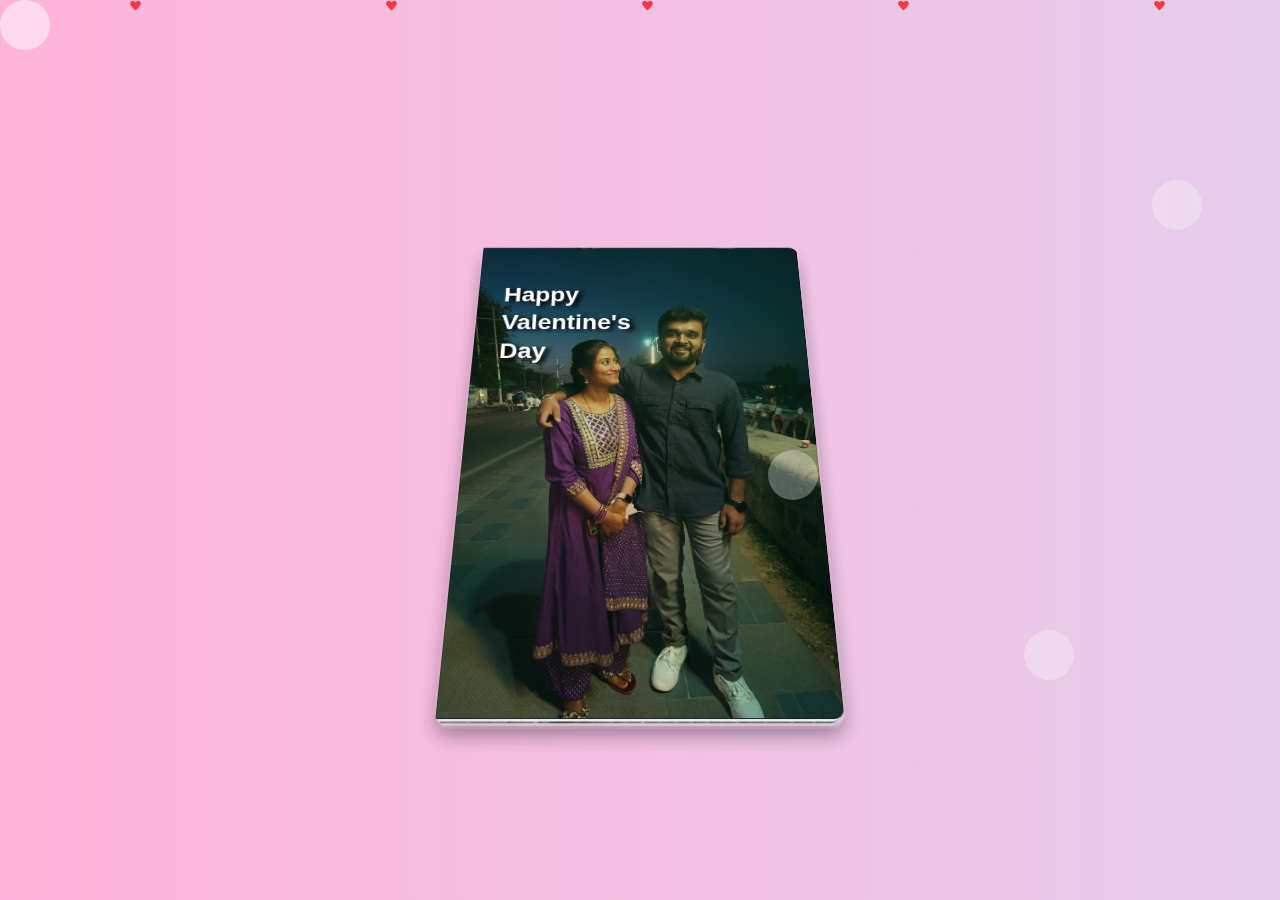
==== book.html @ fd8ffb8b "Add files via upload" ====
<!DOCTYPE html>
<html lang="en">
  <head>
    <meta charset="UTF-8" />
    <meta name="viewport" content="width=device-width, initial-scale=1.0" />
    <title>Message for Golu</title>
    <link rel="stylesheet" href="book.css" />
  </head>
  <body>
    <div class="book">
      <!-- Cover Page -->
      <div class="page">
        <div class="front cover">
          <h2
            style="
              color: rgb(255, 255, 255);
              text-shadow: 5px 2px 5px rgb(0, 0, 0);
            "
          >
            Happy<br>Valentine's<br>Day<br>
          </h2>
          <p
            style="
              color: rgb(255, 255, 255);
              text-shadow: 5px 2px 5px rgb(0, 0, 0);
            "
          >
            <br />
          </p>
        </div>
        <div class="back"><img src="./1.jpg">
        </div>

      </div>

      <!-- Page 1 -->
      <div class="page">
        <div class="front">
          <h2>From Strangers to Something Special ❤️✨</h2>
          <p>
            It’s incredible to think how, just a few days ago, I didn’t even know you...
          </p>
        </div>
        <div class="back">
          <h2>Understanding Each Other Better ❤️</h2>
          <p>As time passed, we began to learn more about each other...</p>
        </div>
      </div>

      <!-- Page 2 -->
      <div class="page">
        <div class="front"><img src="./2.jpg">
          <h2>Understanding Each Other Better ❤️</h2>
          <p>As time passed, we began to learn more about each other...</p>
        </div>
        <div class="back"><img src="./3.jpg">
        </div>
      </div>

      <!-- Page 3 -->
      <div class="page">
        <div class="front">
          <h2>Creating Beautiful Memories Together ❤️</h2>
          <p>Our connection has already created so many beautiful memories...</p>
        </div>
        <div class="back cover"><img src="./back_cover.jpg">
          <h2
            style="
              color: rgb(255, 255, 255);
              text-shadow: 5px 2px 5px rgb(0, 0, 0);
            "
          >
          </h2>
          <p
            style="
              color: rgb(255, 255, 255);
              text-shadow: 5px 2px 5px rgb(0, 0, 0);
            "
          >
            <br />
          </p>
        </div>
      </div>
    </div>
    <div class="falling-container">
      <!-- Hearts -->
      <div class="heart"></div>
      <div class="heart"></div>
      <div class="heart"></div>
      <div class="heart"></div>
      <div class="heart"></div>
      <div class="heart"></div>
      <div class="heart"></div>
      <div class="heart"></div>
      <div class="heart"></div>
      <div class="heart"></div>

      <!-- Rose Petals -->
      <div class="petal"></div>
      <div class="petal"></div>
      <div class="petal"></div>
      <div class="petal"></div>
      <div class="petal"></div>
      <div class="petal"></div>
      <div class="petal"></div>
      <div class="petal"></div>
      <div class="petal"></div>
      <div class="petal"></div>

    </div>
      <div class="orb"></div>
      <div class="orb"></div>
      <div class="orb"></div>
      <div class="orb"></div>
      <div class="orb"></div>



      <script src="book.js"></script>
  </body>
</html>
---- book.css ----
/* General Reset */
* {
  box-sizing: border-box;
}

body {
  margin: 0;
  display: flex;
  min-height: 100dvh;
  perspective: 1000px;
  font: 1em/1.4 "Poppins", sans-serif;
  overflow: hidden;
  color: hsl(180 68% 5%);
  background: linear-gradient(to right, #ffb3d9, #cce7ff, #ff99cc);
  background-size: 400% 400%;
  animation: gradientAnimation 10s ease infinite;
}

/* Gradient Background Animation */
@keyframes gradientAnimation {
  0% {
    background-position: 0% 50%;
  }
  50% {
    background-position: 100% 50%;
  }
  100% {
    background-position: 0% 50%;
  }
}

/* Sparkle Effect */
@keyframes sparkle {
  0% {
    opacity: 0.5;
  }
  50% {
    opacity: 1;
  }
  100% {
    opacity: 0.5;
  }
}

.sparkle {
  position: absolute;
  width: 10px;
  height: 10px;
  border-radius: 50%;
  background: #fff;
  animation: sparkle 1s ease-in-out infinite;
  opacity: 0;
}

.sparkle:nth-child(1) { left: 10%; top: 10%; animation-delay: 0s; }
.sparkle:nth-child(2) { left: 20%; top: 30%; animation-delay: 1s; }
.sparkle:nth-child(3) { left: 30%; top: 60%; animation-delay: 2s; }
.sparkle:nth-child(4) { left: 50%; top: 50%; animation-delay: 3s; }
.sparkle:nth-child(5) { left: 70%; top: 20%; animation-delay: 4s; }

/* Cloud Animation */
.cloud {
  position: absolute;
  background: url('https://upload.wikimedia.org/wikipedia/commons/4/4e/Cloud_Icon.svg') no-repeat center;
  background-size: contain;
  width: 150px;
  height: 80px;
  animation: moveClouds 20s linear infinite;
  z-index: 1;
  opacity: 0.5;
}

@keyframes moveClouds {
  0% {
    transform: translateX(-100%);
  }
  100% {
    transform: translateX(100%);
  }
}

.cloud:nth-child(1) {
  top: 20%;
  animation-duration: 18s;
}

.cloud:nth-child(2) {
  top: 50%;
  animation-duration: 22s;
}

.cloud:nth-child(3) {
  top: 70%;
  animation-duration: 25s;
}

/* Book Layout and Animations */
.book {
  position: relative;
  display: flex;
  margin: auto;
  width: 40cqmin;
  height: 60cqmin;
  pointer-events: none;
  transform-style: preserve-3d;
  transition: translate 1s;
  translate: calc(min(var(--c), 1) * 50%) 0%;
  rotate: 1 0 0 30deg;
}

.page {
  --thickness: 4;
  flex: none;
  display: flex;
  width: 100%;
  font-size: 2.2cqmin;
  pointer-events: all;
  user-select: none;
  transform-style: preserve-3d;
  transform-origin: left center;
  transition: transform 1s,
    rotate 1s ease-in calc((min(var(--i), var(--c)) - max(var(--i), var(--c))) * 50ms);
  translate: calc(var(--i) * -100%) 0px 0px;
  transform: translateZ(calc((var(--c) - var(--i) - 0.5) * calc(var(--thickness) * 0.23cqmin)));
  rotate: 0 1 0 calc(clamp(0, var(--c) - var(--i), 1) * -180deg);
}

.front,
.back {
  position: relative;
  flex: none;
  width: 100%;
  backface-visibility: hidden;
  overflow: hidden;
  background-color: #fff;
  translate: 0px;
}

.back {
  translate: -100% 0;
  rotate: 0 1 0 180deg;
}

.book {
  counter-reset: page -1;
}

.book a {
  color: inherit;
}

.page {
  box-shadow: 0em 0.5em 1em -0.2em #00000020;
}

.front,
.back {
  display: flex;
  flex-flow: column wrap;
  justify-content: space-between;
  padding: 2em;
  border: 1px solid #0002;
}

.front:has(img),
.back:has(img) {
  padding: 0;
}

.front img,
.back img {
  width: 100%;
  height: 100%;
  object-fit: cover;
}

.front::after,
.back::after {
  position: absolute;
  bottom: 1em;
  counter-increment: page;
  content: counter(page) ".";
  font-size: 0.8em;
}

.cover::after {
  content: "";
}

.front::after {
  right: 1em;
}

.front {
  background: linear-gradient(to left, #fdf5f9 80%, #fce7f2 100%);
  border-radius: 0.1em 0.5em 0.5em 0.1em;
}

.back::after {
  left: 1em;
}

.back {
  background-image: linear-gradient(to right, #fdf5f9 80%, #fce7f2 100%);
  border-radius: 0.5em 0.1em 0.1em 0.5em;
}

.cover {
  background: radial-gradient(
      circle farthest-corner at 80% 20%,
      hsl(150 80% 20% / 0.3) 0%,
      hsl(170 60% 10% / 0.1) 100%
    ),
    hsl(231, 32%, 29%) url("./cover.jpg") 50% / cover;
  color: hsl(0, 100%, 30%);
}

h1,
h2,
h3 {
  margin-bottom: 1px;
  color: hsl(0, 100%, 30%);
}

p {
  margin-top: 1px;
  margin-bottom: 8px;
  line-height: 1.4;
  color: hsl(0, 100%, 30%);
}

.front,
.back {
  padding: 1.5em;
  color: hsl(0, 100%, 30%);
}

.book {
  width: 40cqmin;
}

.page {
  font-size: 2cqmin;
}

p:last-child {
  margin-bottom: 0;
}

.front,
.back {
  display: flex;
  flex-direction: column;
  justify-content: flex-start;
  padding: 1.5em;
}

h2 {
  margin-bottom: 5px;
}

p {
  margin-top: 5px;
  line-height: 1.4;
}


/* Gentle Floating Clouds or Light Orbs */
@keyframes floatingOrbs {
  0% { transform: translateY(0); opacity: 0.5; }
  50% { transform: translateY(-20px); opacity: 1; }
  100% { transform: translateY(0); opacity: 0.5; }
}

.orb {
  position: absolute;
  width: 50px;
  height: 50px;
  background: rgba(255, 255, 255, 0.3);
  border-radius: 50%;
  animation: floatingOrbs 4s infinite ease-in-out;
}

.orb:nth-child(1) { left: 20%; top: 10%; animation-duration: 5s; }
.orb:nth-child(2) { left: 40%; top: 30%; animation-duration: 6s; }
.orb:nth-child(3) { left: 60%; top: 50%; animation-duration: 7s; }
.orb:nth-child(4) { left: 80%; top: 70%; animation-duration: 8s; }
.orb:nth-child(5) { left: 90%; top: 20%; animation-duration: 9s; }



/* Soft Falling Hearts Animation */
@keyframes fallingHearts {
  0% { transform: translateY(-10vh) rotate(0); opacity: 1; }
  100% { transform: translateY(100vh) rotate(360deg); opacity: 0; }
}

.heart {
  position: absolute;
  width: 15px;
  height: 15px;
  background: red;
  clip-path: polygon(50% 15%, 61% 6%, 75% 6%, 85% 15%, 85% 30%, 75% 45%, 50% 70%, 25% 45%, 15% 30%, 15% 15%, 25% 6%, 39% 6%);
  animation: fallingHearts 10s linear infinite;
  opacity: 0.7;
}

.heart:nth-child(1) { left: 10%; animation-duration: 1s; }
.heart:nth-child(2) { left: 30%; animation-duration: 2s; }
.heart:nth-child(3) { left: 50%; animation-duration: 3s; }
.heart:nth-child(4) { left: 70%; animation-duration: 4s; }
.heart:nth-child(5) { left: 90%; animation-duration: 5s; }



/* Soft Light Flickering Background */
@keyframes flickerBackground {
  0% { filter: brightness(1); }
  50% { filter: brightness(1.1); }
  100% { filter: brightness(1); }
}

body {
  animation: flickerBackground 5s infinite alternate;
}

/* Neon Border Glow for Pages */
.page {
  border: 2px solid transparent;
  border-radius: 8px;
  animation: neonGlow 2s infinite alternate;
}

.h2 {
  border: 2px solid transparent;
  border-radius: 8px;
  animation: neonGlow 2s infinite alternate;
}

@keyframes neonGlow {
  0% { box-shadow: 0 0 10px #86c3fc; }
  100% { box-shadow: 0 0 20px #86c3fc, 0 0 30px #86c3fc; }

/* Glowing & Sparkling Text */
.glow-text {
  font-size: 2rem;
  font-weight: bold;
  color: #fff;
  text-shadow: 0 0 5px #86c3fc, 0 0 10px #86c3fc, 0 0 15px #86c3fc;
  animation: sparkleText 1.5s infinite alternate;
}

@keyframes sparkleText {
  0% { text-shadow: 0 0 5px #86c3fc, 0 0 10px #86c3fc; }
  100% { text-shadow: 0 0 15px #86c3fc, 0 0 20px #86c3fc; }
}

/* Gradient Text Effect */
.gradient-text {
  background: linear-gradient(45deg, #ff9a9e, #fad0c4, #fad0c4);
  -webkit-background-clip: text;
  -webkit-text-fill-color: transparent;
  font-size: 2rem;
  font-weight: bold;
}
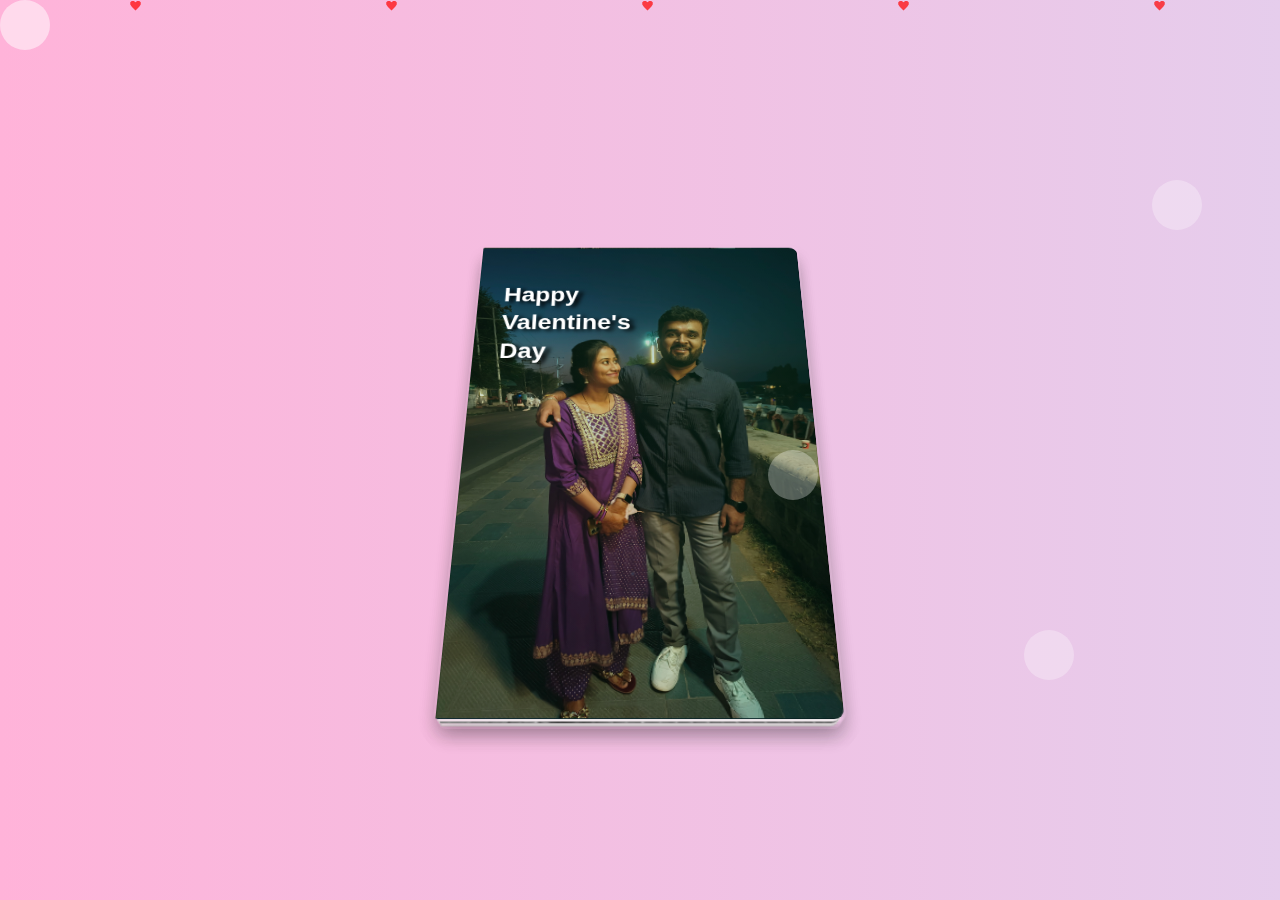
==== commit dcbbb89d: "book.html" ====
--- a/book.html
+++ b/book.html
@@ -36,14 +36,32 @@
       <!-- Page 1 -->
       <div class="page">
         <div class="front">
-          <h2>From Strangers to Something Special ❤️✨</h2>
+          <h2>Journey from Strangers to most Special person of My Life ❤️✨
+</h2>
           <p>
-            It’s incredible to think how, just a few days ago, I didn’t even know you...
+            Meeting you was a moment of fate that I’ll always be grateful for. I'm Really really grateful that bhagwanji ne hme milaya aur gussa bhi hu ke itna late kra milane me, but I'm glad ☺️.
+
+Mene kbhi socha bhi nahi tha ke mujhe bhi koi itna pyaar krne wala mil skta haii🥺,,jo mere tantrums aur mere mood swings jhel ske.
+
+It's almost 3 years when I first time cried for you, jb me bahar tha aur tune btaya tha mandir gaya tha tu aur udr kuch shadi ke related baat hui thi and then we decided that jo bhi hoga, jitna bhi time reh skte h sath rhege without any expectations, and seeeee where we areeee. Mrs 83kgs🙈🙈.
           </p>
         </div>
         <div class="back">
-          <h2>Understanding Each Other Better ❤️</h2>
-          <p>As time passed, we began to learn more about each other...</p>
+          <h2>Creating memories together ✨💖</h2>
+          <p>In these years of togetherness Day by Day we got to know each other's nature and our sweet quarrels and ek dusre ka ruthna aur manana, well har bar me hi manata hu aap toh thehre meri Maharani 🫅🏻🙈😌
+
+
+Tera yun mujhe tang krna aur mera gussa ho jaanaa aur fir ulta tera gussa honaa aur mera mananaa,,, ufff 🙈
+
+Aur Har ladai pe mera sochna ke abb toh me gaya, block kr dega tuu mujhe chor dega aur mera ronaa aur fir bhii youuu stood by me every single timeeee and proved that dialogue of your favourite movieee :
+"Log saath saath islie nahi rehte kyuki wo bhool jaate hai,
+Log saath islie rehte hai kyuki wo maaf kr dete hai"🥺🥺🥺
+
+
+I can't imagine what my life would have been without youuuu, please be with me for the Rest of my Life!!!
+
+
+I Loveeeee Youuuu soo soooo soooo Muchhhhhhh</p>
         </div>
       </div>
 
@@ -60,8 +78,23 @@
       <!-- Page 3 -->
       <div class="page">
         <div class="front">
-          <h2>Creating Beautiful Memories Together ❤️</h2>
-          <p>Our connection has already created so many beautiful memories...</p>
+          <h2>Here is your most favourite part "Taarifeeee"😌</h2>
+          <p>Youuu are the most perfect girl in the whole universe I have ever met in my whole lifeee ab jooo perfect haii uski kyaa taarif kruu me 🥺🥺
+
+You areee an all-rounder, Beauty with brains aur ab toh jese tuu bolra hai na 2 din se ke ab toh tu samajhdar ho gaya haiiii😌
+
+Mera chotuuuu sa cutuuuu saa babyyyy, the mosttt cuteeest and beautiful person you are not just fromm outside but from inside toooo.
+
+Taarif kruu kya uskiii jisnee tujhe banayaaaa🙈
+
+You itnaa understanding haii meri harr baat meri harr zidd manta haiii 🥺🥺 and that fukxing CCTV of yours jo btaya b ni hota wo b pta chl jataa haiiii..
+
+Aur badle me tujhe kyaa chaiyeee...nothing....bs pyaar aur kbhi kbhi 2-4 lines jo me apne haatho se likhuuu teri taarif kruuu,,, aur ek chota sa iphone bs nothing else🥺🥺🥺
+
+Me yahi sochta huu ke pichle janam me kyaa Paap...mera mtlb Punya kre the jo mujhe tere jesa itna achha sundar susheel Kanya mili 🙈💁🏻‍♀️ 
+
+Bs bs aaj ke liye itnaaa hii... Mera Gulab Jamun🙈🙈🙈😘😘😘😘😘
+</p>
         </div>
         <div class="back cover"><img src="./back_cover.jpg">
           <h2
